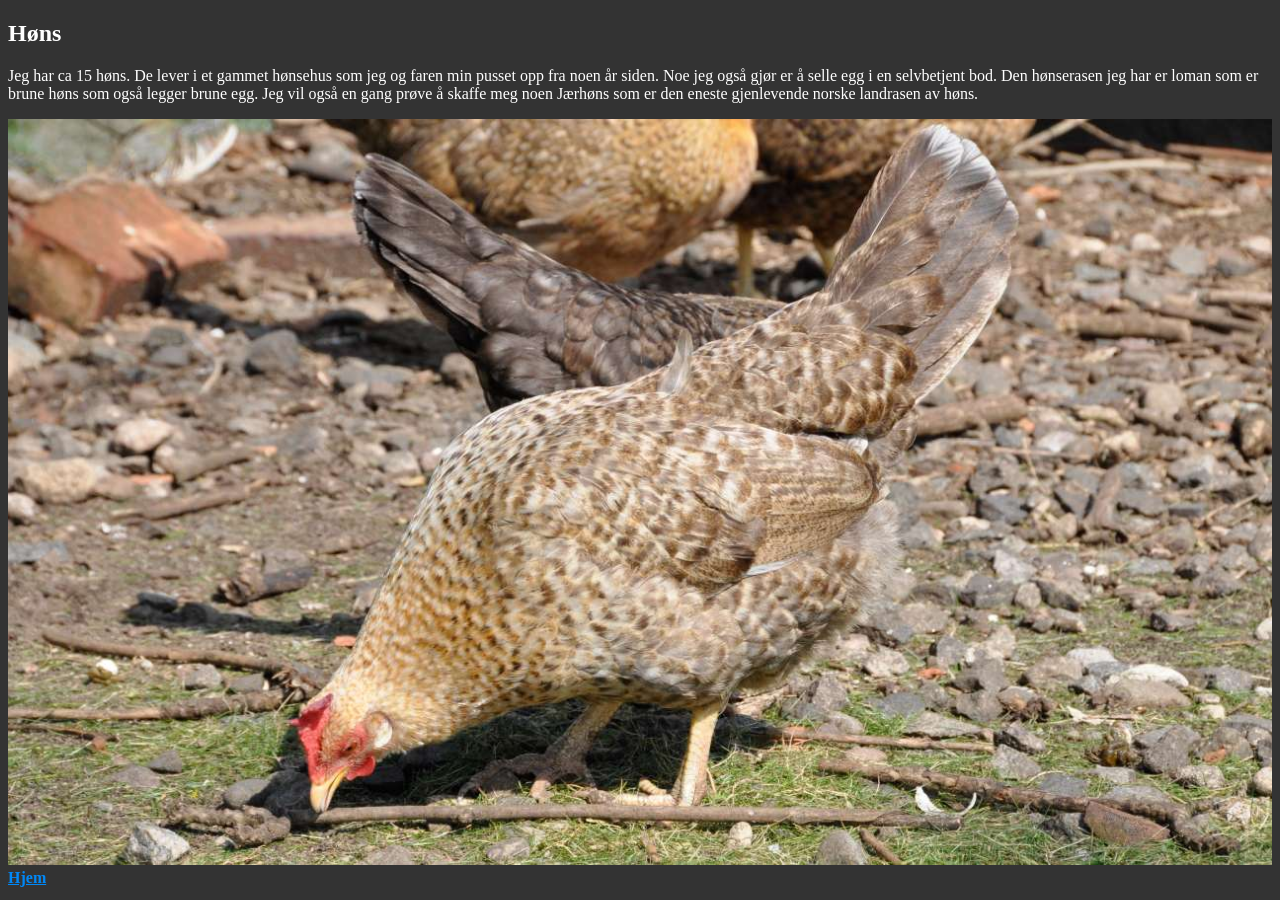
==== høns.html @ f929a27d "Add files via upload" ====
<!DOCTYPE html>
<html lang="en">
<head>
    <meta charset="UTF-8">
    <meta name="viewport" content="width=device-width, initial-scale=1.0">
    <title>Høns</title>
</head>
<body style="background-color: rgb(51, 51, 51); color: white;">
    <h2>Høns</h2>
    <p>Jeg har ca 15 høns. De lever i et gammet hønsehus som jeg og faren min pusset opp fra noen år siden.
         Noe jeg også gjør er å selle egg i en selvbetjent bod.
         Den hønserasen jeg har er loman som er brune høns som også legger brune egg.
         Jeg vil også en gang prøve å skaffe meg noen Jærhøns som er den eneste gjenlevende norske landrasen av høns.</p>

        <!-- bilde som er skalerbart -->
    <img src="Bilder/jærhøns.jpg" style="width: 100%; height: auto;">
    <a href="index.html" style="color: rgb(0, 136, 247);"> <strong> Hjem </strong> </a>






</body>
</html>
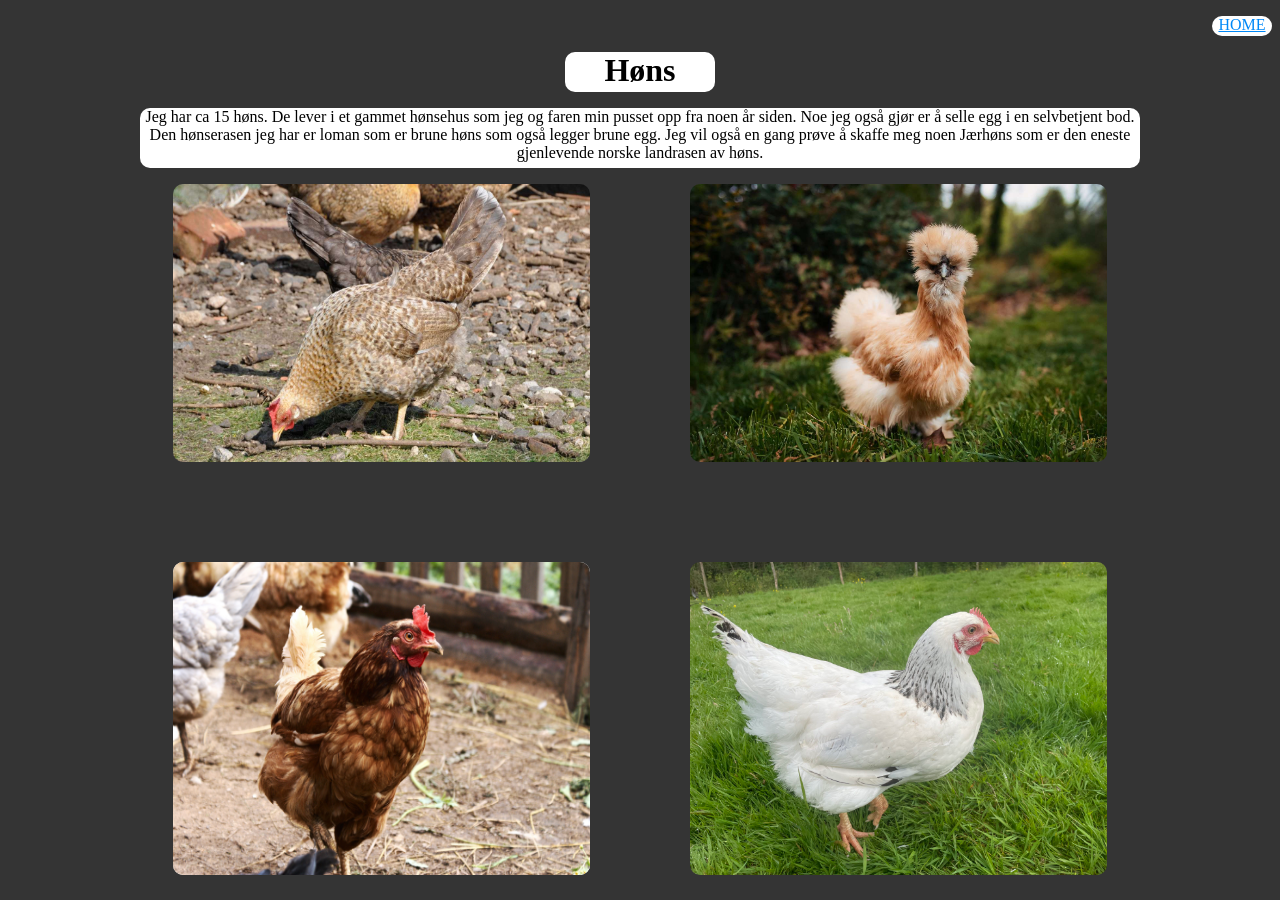
==== commit c60258d3: "Add files via upload" ====
--- a/høns.html
+++ b/høns.html
@@ -1,25 +1,34 @@
 <!DOCTYPE html>
 <html lang="en">
 <head>
+    <link rel="stylesheet" href="css/høns-style.css">
     <meta charset="UTF-8">
     <meta name="viewport" content="width=device-width, initial-scale=1.0">
     <title>Høns</title>
 </head>
-<body style="background-color: rgb(51, 51, 51); color: white;">
-    <h2>Høns</h2>
-    <p>Jeg har ca 15 høns. De lever i et gammet hønsehus som jeg og faren min pusset opp fra noen år siden.
-         Noe jeg også gjør er å selle egg i en selvbetjent bod.
-         Den hønserasen jeg har er loman som er brune høns som også legger brune egg.
-         Jeg vil også en gang prøve å skaffe meg noen Jærhøns som er den eneste gjenlevende norske landrasen av høns.</p>
+<body>
+        <p id="home"> <a id="linkhøns" href="index.html" style="color: rgb(0, 136, 247);">  HOME </a> </p>
+    <h1 id="titel">Høns</h1>
+
+    <div class="text-box">
+        <p class="text">Jeg har ca 15 høns. De lever i et gammet hønsehus som jeg og faren min pusset opp fra noen år siden.
+            Noe jeg også gjør er å selle egg i en selvbetjent bod.
+            Den hønserasen jeg har er loman som er brune høns som også legger brune egg.
+            Jeg vil også en gang prøve å skaffe meg noen Jærhøns som er den eneste gjenlevende norske landrasen av høns.</p>
+    </div>
+    
+    <div class="bilde-box">
+        <img class="bilde" src="Bilder/jærhøns.jpg" style="width: 33%; height: auto;">
+        <img class="bilde" src="Bilder/silkehøns.jpg" style="width: 33%; height: auto;">
+        <img class="bilde" src="Bilder/Lohmann.jpg" style="width: 33%; height: auto;">
+        <img class="bilde" src="Bilder/sussex.jpeg" style="width: 33%; height: auto;">
+
+    </div>
+
 
         <!-- bilde som er skalerbart -->
-    <img src="Bilder/jærhøns.jpg" style="width: 100%; height: auto;">
-    <a href="index.html" style="color: rgb(0, 136, 247);"> <strong> Hjem </strong> </a>
-
-
-
-
-
+    
+    
 
 </body>
 </html>
--- a/css/høns-style.css
+++ b/css/høns-style.css
@@ -0,0 +1,60 @@
+body {
+    position: relative;
+    background-color: rgb(52, 52, 52);
+}
+
+#titel {
+    background-color: white;
+    height: 40px;
+    width: 150px;
+    border-radius: 10px;
+    margin: auto;
+
+    position: relative;
+    color: black;
+    text-align: center;
+}
+
+#home {
+    background-color: white;
+    height: 20px;
+    width: 60px;
+    border-radius: 10px;
+
+    position: relative;
+    color: black;
+    text-align: center ;
+    margin-left: auto;
+}
+
+.text-box {
+    display: flex;
+    justify-content: center;
+    gap: 100px;
+    flex-wrap: wrap;
+}
+
+.text {
+    background-color: white;
+    height: 60px;
+    width: 1000px;
+    border-radius: 10px;
+    color: black;
+    text-align: center;
+}
+
+
+
+.bilde-box {
+    display: flex;
+    justify-content: center;
+    gap: 100px;
+    flex-wrap: wrap;
+}
+
+.bilde {
+    background-color: white;
+    border-radius: 10px;
+    color: black;
+    text-align: center;
+}
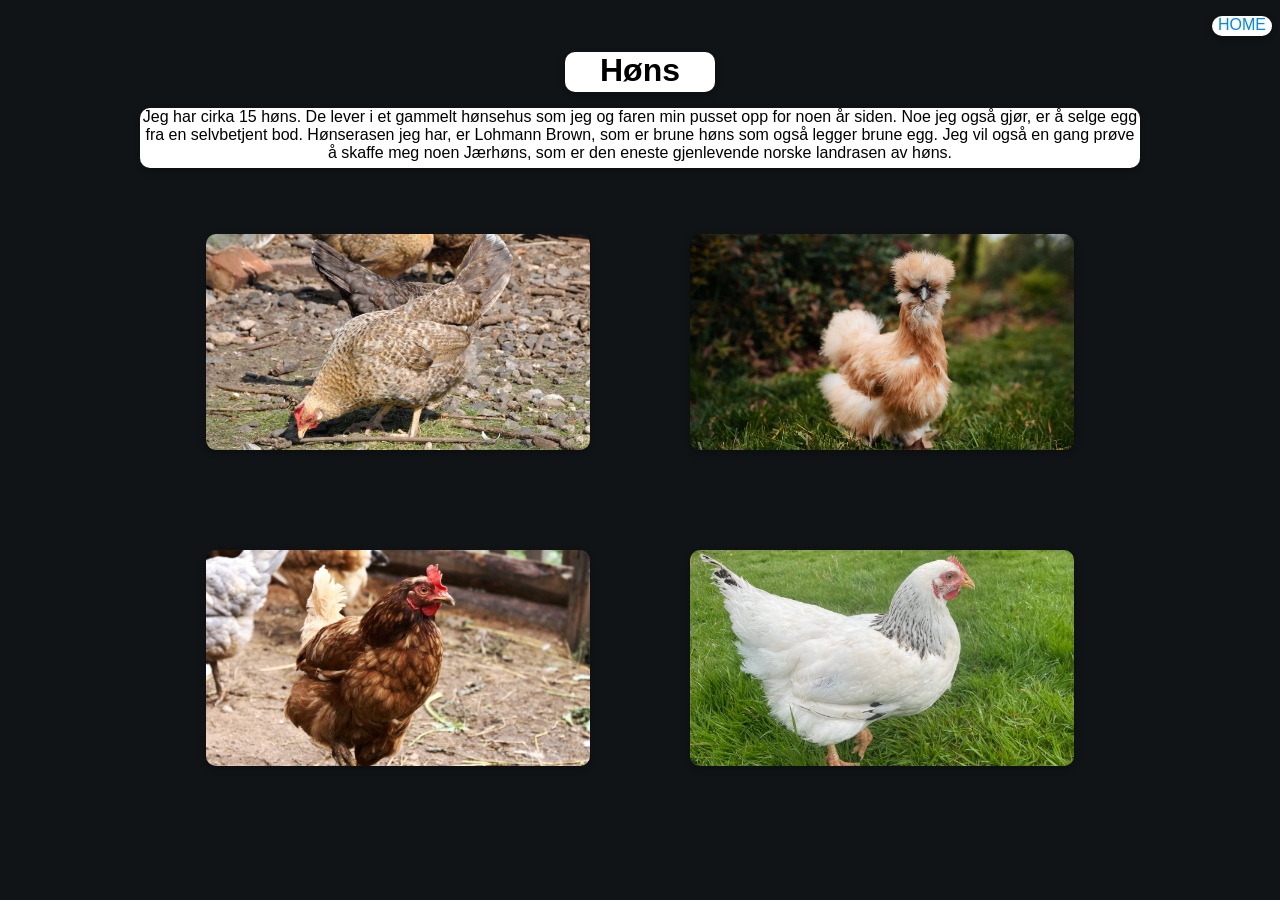
==== commit a658f22f: "Update personal website content and styling Co-authored-by: Copilot App <223556219+Copilot@users.nor" ====
--- a/høns.html
+++ b/høns.html
@@ -1,32 +1,70 @@
 <!DOCTYPE html>
-<html lang="en">
+<html lang="nb">
 <head>
     <link rel="stylesheet" href="css/høns-style.css">
     <meta charset="UTF-8">
     <meta name="viewport" content="width=device-width, initial-scale=1.0">
     <title>Høns</title>
+
+    <style>
+
+::-webkit-scrollbar {
+  width: 10px;
+}
+
+::-webkit-scrollbar-track {
+  background: #f1f1f1; 
+}
+
+::-webkit-scrollbar-thumb {
+  background: #888; 
+}
+
+::-webkit-scrollbar-thumb:hover {
+  background: #555; 
+}
+</style>
+    
 </head>
 <body>
-        <p id="home"> <a id="linkhøns" href="index.html" style="color: rgb(0, 136, 247);">  HOME </a> </p>
+        <p id="home"> <a id="linkhøns" href="index.html" style="color: rgb(0, 136, 247); text-decoration: none;">  HOME </a> </p>
     <h1 id="titel">Høns</h1>
 
     <div class="text-box">
-        <p class="text">Jeg har ca 15 høns. De lever i et gammet hønsehus som jeg og faren min pusset opp fra noen år siden.
-            Noe jeg også gjør er å selle egg i en selvbetjent bod.
-            Den hønserasen jeg har er loman som er brune høns som også legger brune egg.
-            Jeg vil også en gang prøve å skaffe meg noen Jærhøns som er den eneste gjenlevende norske landrasen av høns.</p>
+        <p class="text">Jeg har cirka 15 høns. De lever i et gammelt hønsehus som jeg og faren min pusset opp for noen år siden.
+            Noe jeg også gjør, er å selge egg fra en selvbetjent bod.
+            Hønserasen jeg har, er Lohmann Brown, som er brune høns som også legger brune egg.
+            Jeg vil også en gang prøve å skaffe meg noen Jærhøns, som er den eneste gjenlevende norske landrasen av høns.</p>
     </div>
     
-    <div class="bilde-box">
-        <img class="bilde" src="Bilder/jærhøns.jpg" style="width: 33%; height: auto;">
-        <img class="bilde" src="Bilder/silkehøns.jpg" style="width: 33%; height: auto;">
-        <img class="bilde" src="Bilder/Lohmann.jpg" style="width: 33%; height: auto;">
-        <img class="bilde" src="Bilder/sussex.jpeg" style="width: 33%; height: auto;">
+    <!-- lager 4 bilder med samme classer sån at jeg kan endre alle og så at de sitter rett -->
+    <div class="grid">
+        <div class="img-wrapper">
+            <img class="bilde" src="Bilder/jærhøns.jpg">
+            <div class="content fade">Jærhøns er den eneste gjenlevende norske landrasen av høns. Rasen stammer fra Jæren og ble reddet fra utryddelse en gang på begynnelsen av 1900-tallet.</div>
+        </div>
+    
+    
+    
+        <div class="img-wrapper">
+            <img class="bilde" src="Bilder/silkehøns.jpg">
+            <div class="content fade">Silkehøns er en rolig hønserase som kan minne om en ulldott på grunn av de lette, dunete fjærene. Fjærene har ikke den vanlige fjærstrukturen og minner derfor mer om pels enn fjær.</div>
+        </div>
+    
 
-    </div>
+      
+        <div class="img-wrapper">
+            <img class="bilde" src="Bilder/Lohmann.jpg">
+            <div class="content fade">Lohmann Brown er en hybridhønserase. Den er basert på utvalgt avl med individer fra rasen New Hampshire og andre brune verpehøns.</div>
+        </div>
+    
 
+      
+        <div class="img-wrapper">
+            <img class="bilde" src="Bilder/sussex.jpeg">
+            <div class="content fade">Sussex er en tung hønserase som stammer fra grevskapet Sussex i England. Sussex har også fått navnet fra grevskapet.</div>
+        </div>
 
-        <!-- bilde som er skalerbart -->
     
     
 
--- a/css/høns-style.css
+++ b/css/høns-style.css
@@ -1,6 +1,10 @@
+* {
+    font-family: 'Inter', sans-serif;
+}
+
 body {
     position: relative;
-    background-color: rgb(52, 52, 52);
+    background-color: rgb(16, 20, 23);
 }
 
 #titel {
@@ -13,18 +17,27 @@
     position: relative;
     color: black;
     text-align: center;
+    box-shadow: 0px 3px 6px rgba(0, 0, 0, 0.25);
 }
 
 #home {
+    display: block;
     background-color: white;
     height: 20px;
     width: 60px;
     border-radius: 10px;
+    
 
     position: relative;
-    color: black;
     text-align: center ;
     margin-left: auto;
+    box-shadow: 0px 3px 6px rgba(0, 0, 0, 0.25);
+    transition: 0.3s;
+}
+
+#home:hover {
+    color: white;
+    transform: scale(1.1);
 }
 
 .text-box {
@@ -36,25 +49,71 @@
 
 .text {
     background-color: white;
-    height: 60px;
-    width: 1000px;
+    min-height: 60px;
+    height: auto;
+    width: 100%;
+    max-width: 1000px;
     border-radius: 10px;
     color: black;
     text-align: center;
+    box-sizing: border-box;
+    /* gir tekstboxen en shadow*/
+    box-shadow: 0px 3px 6px rgba(0, 0, 0, 0.25);
 }
 
 
 
-.bilde-box {
+/* såg en tutorial for dette så jeg forstår det sån halveis. Det koden gjør er at når du tar musen din over så blir bilde uskarpt og det blir vist tekst på sjermen */
+.grid {
     display: flex;
     justify-content: center;
     gap: 100px;
     flex-wrap: wrap;
+    margin: 50px;
 }
 
-.bilde {
-    background-color: white;
+.img-wrapper {
+    position: relative;
+    overflow: hidden;
+    width: 33%;
     border-radius: 10px;
-    color: black;
-    text-align: center;
+    box-shadow: 0px 3px 6px rgba(0, 0, 0, 0.25);
+
 }
+
+.img-wrapper > img {
+    display: block;
+    width: 100%;
+    aspect-ratio: 16 / 9;
+    object-fit: cover;
+    object-position: center;
+}
+
+.img-wrapper > .content {
+    position: absolute;
+    inset: 0;
+    padding: 1rem;
+    background: rgba(255, 255, 255, .4);
+    display: flex;
+    justify-content: center;
+    align-items: center;
+}
+
+.img-wrapper > img,
+.img-wrapper > .content {
+    transition: 200ms ease-in-out;
+}
+
+.img-wrapper:hover > img.bilde {
+    filter: blur(5px);
+    /* når du tar musen din over så blir bilde uskarpt */
+}
+
+.img-wrapper > .content.fade {
+    opacity: 0;
+}
+
+.img-wrapper:hover > .content.fade {
+    opacity: 1;
+}
+
